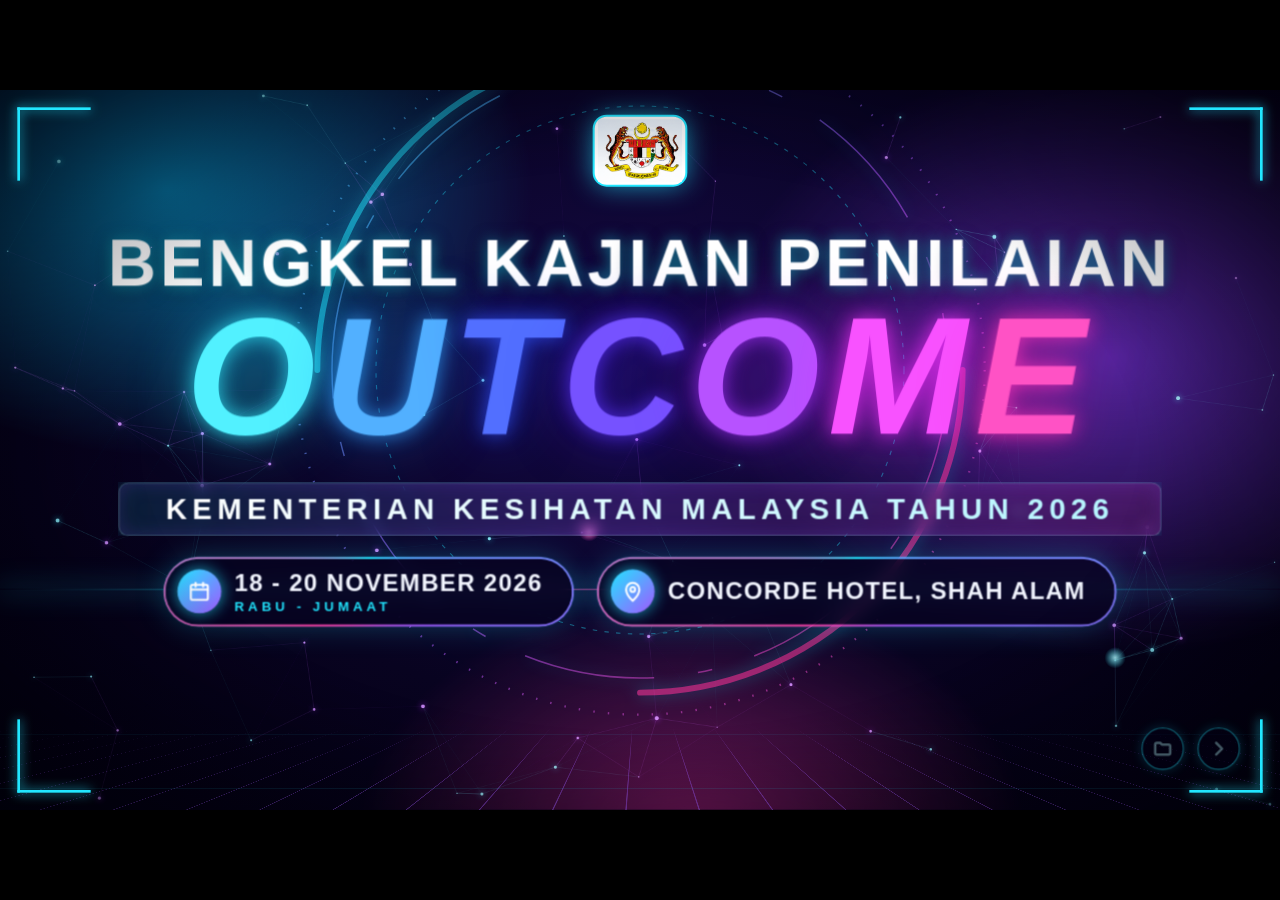
==== index.html @ d2b85f9a "Laman bengkel penilaian outcome" ====
<!DOCTYPE html>
<html lang="ms">
<head>
  <meta charset="UTF-8">
  <meta name="viewport" content="width=device-width, initial-scale=1">
  <title>Backdrop - BKPO KKM 2026</title>
  <link rel="stylesheet" href="css/theme.css">
  <link rel="stylesheet" href="css/main.css">
</head>
<body>
  <div id="stage">
    <div class="aurora"><i class="a1"></i><i class="a2"></i><i class="a3"></i></div>
    <div class="grid"></div>
    <div class="horizon"></div>
    <div class="scan"></div>

    <!-- Cincin HUD berputar di belakang tajuk -->
    <svg class="rings" viewBox="-500 -500 1000 1000" aria-hidden="true">
      <defs>
        <linearGradient id="rg" x1="0" y1="0" x2="1" y2="1">
          <stop offset="0" stop-color="#22e6ff"/><stop offset=".5" stop-color="#a259ff"/><stop offset="1" stop-color="#ff3ea5"/>
        </linearGradient>
      </defs>
      <g class="r r1"><circle r="470" fill="none" stroke="url(#rg)" stroke-width="3" stroke-dasharray="2 18"/></g>
      <g class="r r2"><circle r="420" fill="none" stroke="url(#rg)" stroke-width="2" stroke-dasharray="180 60 20 60"/></g>
      <g class="r r3"><circle r="360" fill="none" stroke="#22e6ff" stroke-width="1.5" stroke-opacity=".7" stroke-dasharray="6 10"/></g>
      <g class="r r4"><path d="M -440 0 A 440 440 0 0 1 0 -440" fill="none" stroke="#22e6ff" stroke-width="8" stroke-linecap="round"/><path d="M 440 0 A 440 440 0 0 1 0 440" fill="none" stroke="#ff3ea5" stroke-width="8" stroke-linecap="round"/></g>
    </svg>

    <div class="crest-top"><img src="assets/jata.png" alt="Jata Negara"></div>

    <main class="center" id="center">
      <h1 class="title">
        <span class="t1" id="t1">BENGKEL KAJIAN PENILAIAN</span>
        <span class="t2" id="t2">OUTCOME</span>
      </h1>

      <div class="sub"><span>KEMENTERIAN KESIHATAN MALAYSIA TAHUN 2026</span></div>

      <div class="chips">
        <div class="chip c1">
          <i class="ico"><svg viewBox="0 0 24 24"><rect x="3" y="5" width="18" height="16" rx="2"/><path d="M3 10h18M8 3v4M16 3v4"/></svg></i>
          <div><b>18 - 20 NOVEMBER 2026</b><small>RABU - JUMAAT</small></div>
        </div>
        <div class="chip c2">
          <i class="ico"><svg viewBox="0 0 24 24"><path d="M12 22s7-6.5 7-12a7 7 0 10-14 0c0 5.5 7 12 7 12z"/><circle cx="12" cy="10" r="2.5"/></svg></i>
          <div><b>CONCORDE HOTEL, SHAH ALAM</b></div>
        </div>
      </div>
    </main>

    <a class="navbtn nav-next" id="navBtn" href="sesi.html" title="Jadual sesi (S)" aria-label="Ke halaman sesi">
      <svg viewBox="0 0 24 24"><path d="M9 5l7 7-7 7"/></svg>
    </a>
    <a class="navbtn nav-folder" href="folder.html" title="Folder Bengkel (B)" aria-label="Ke halaman Folder Bengkel">
      <svg viewBox="0 0 24 24"><path d="M3 7a2 2 0 012-2h4l2 2h8a2 2 0 012 2v8a2 2 0 01-2 2H5a2 2 0 01-2-2z"/></svg>
    </a>
    <div class="corner tl"></div><div class="corner tr"></div>
    <div class="corner bl"></div><div class="corner br"></div>
    <div class="vignette"></div>
  </div>

  <script src="js/fx.js"></script>
  <script src="js/main.js"></script>
</body>
</html>
---- css/theme.css ----
/* ==========================================================
   TEMA BERSAMA - AI / FUTURISTIK
   Digunakan oleh index.html (utama) dan sesi.html (jadual)
   ========================================================== */
:root {
  --cyan: #22e6ff;
  --cyan-l: #b6f6ff;
  --violet: #a259ff;
  --magenta: #ff3ea5;
  --mint: #3dffa8;
  --amber: #ffb347;
  --white: #f3f6ff;
  --font: "Montserrat", "Segoe UI", "Helvetica Neue", Arial, sans-serif;
}
* { box-sizing: border-box; margin: 0; padding: 0; }
html, body { width: 100%; height: 100%; background: #000; overflow: hidden; font-family: var(--font); color: var(--white); cursor: none; }

/* Pentas tetap 1920x1080, diskala oleh fx.js */
#stage {
  position: absolute; left: 50%; top: 50%;
  width: 1920px; height: 1080px;
  transform-origin: center center;
  transform: translate(-50%, -50%);
  overflow: hidden;
  background: radial-gradient(ellipse at 50% 38%, #150a46 0%, #080320 55%, #02000b 100%);
}
#fx { position: absolute; inset: 0; width: 100%; height: 100%; }

/* Aurora: gumpalan cahaya bergerak perlahan */
.aurora i { position: absolute; border-radius: 50%; mix-blend-mode: screen; will-change: transform; }
.aurora .a1 { width: 1100px; height: 800px; left: -300px; top: -250px; background: radial-gradient(closest-side, rgba(0,200,255,.55), transparent); animation: drift1 19s ease-in-out infinite alternate; }
.aurora .a2 { width: 1200px; height: 900px; right: -350px; top: -50px; background: radial-gradient(closest-side, rgba(140,60,255,.55), transparent); animation: drift2 23s ease-in-out infinite alternate; }
.aurora .a3 { width: 1000px; height: 700px; left: 28%; bottom: -380px; background: radial-gradient(closest-side, rgba(255,50,160,.42), transparent); animation: drift3 27s ease-in-out infinite alternate; }
@keyframes drift1 { to { transform: translate(520px, 240px) scale(1.25); } }
@keyframes drift2 { to { transform: translate(-480px, 280px) scale(.85); } }
@keyframes drift3 { to { transform: translate(-560px, -160px) scale(1.3); } }

/* Lantai grid perspektif */
.grid { position: absolute; left: -60%; width: 220%; bottom: 0; height: 520px; transform: perspective(520px) rotateX(62deg); transform-origin: 50% 100%;
  background-image: linear-gradient(rgba(34,230,255,.55) 2px, transparent 2px), linear-gradient(90deg, rgba(162,89,255,.55) 2px, transparent 2px);
  background-size: 110px 110px; animation: gridMove 2.4s linear infinite;
  -webkit-mask-image: linear-gradient(to top, #000 0%, transparent 90%); mask-image: linear-gradient(to top, #000 0%, transparent 90%); }
@keyframes gridMove { to { background-position: 0 110px, 0 0; } }
.horizon { position: absolute; left: 0; right: 0; bottom: 330px; height: 2px; background: linear-gradient(90deg, transparent, var(--cyan), var(--magenta), var(--cyan), transparent); box-shadow: 0 0 40px 6px rgba(34,230,255,.5); opacity: .55; }

/* Garis imbas */
.scan { position: absolute; left: 0; right: 0; height: 260px; top: -260px; background: linear-gradient(to bottom, transparent, rgba(34,230,255,.09), rgba(34,230,255,.2) 92%, transparent); animation: scan 8s linear infinite; pointer-events: none; }
@keyframes scan { to { transform: translateY(1600px); } }

/* Bracket HUD di sudut */
.corner { position: absolute; width: 110px; height: 110px; border: 0 solid var(--cyan); filter: drop-shadow(0 0 8px var(--cyan)); animation: cornerPulse 3s ease-in-out infinite; z-index: 6; }
.corner.tl { top: 26px; left: 26px; border-top-width: 4px; border-left-width: 4px; }
.corner.tr { top: 26px; right: 26px; border-top-width: 4px; border-right-width: 4px; }
.corner.bl { bottom: 26px; left: 26px; border-bottom-width: 4px; border-left-width: 4px; }
.corner.br { bottom: 26px; right: 26px; border-bottom-width: 4px; border-right-width: 4px; }
@keyframes cornerPulse { 50% { opacity: .45; transform: scale(.94); } }

.vignette { position: absolute; inset: 0; pointer-events: none; background: radial-gradient(ellipse at center, transparent 55%, rgba(0,0,10,.65) 100%); z-index: 5; }


/* ---------- Butang navigasi kecil ---------- */
.navbtn { position: absolute; z-index: 20; width: 64px; height: 64px; border-radius: 50%; display: grid; place-items: center; text-decoration: none;
  background: rgba(8,4,32,.7); border: 2px solid var(--cyan); box-shadow: 0 0 18px rgba(34,230,255,.5); backdrop-filter: blur(6px);
  opacity: .35; cursor: pointer; transition: opacity .3s, transform .3s, box-shadow .3s, background .3s; }
.navbtn svg { width: 30px; height: 30px; fill: none; stroke: var(--cyan-l); stroke-width: 3; stroke-linecap: round; stroke-linejoin: round; }
.navbtn:hover, body.mouse-on .navbtn { opacity: 1; }
.navbtn:hover { transform: scale(1.15); background: linear-gradient(135deg, var(--cyan), var(--violet)); box-shadow: 0 0 34px rgba(34,230,255,.9); }
.navbtn:hover svg { stroke: #fff; }
.nav-next { right: 60px; bottom: 60px; animation: nudge 2.4s ease-in-out infinite; }
.nav-back { top: 52px; right: 430px; }
.nav-folder { right: 144px; bottom: 60px; }
.nav-home { right: 60px; bottom: 60px; }
@keyframes nudge { 50% { transform: translateX(6px); } }
body.mouse-on, body.mouse-on * { cursor: default !important; }
body.mouse-on .navbtn { cursor: pointer !important; }

@media (prefers-reduced-motion: reduce) { * { animation-duration: 0.001s !important; animation-iteration-count: 1 !important; } }
---- css/main.css ----
/* ---------- Halaman utama: tajuk, tarikh, lokasi ---------- */
.rings { position: absolute; left: 50%; top: 420px; width: 1100px; height: 1100px; margin: -550px 0 0 -550px; opacity: .55; z-index: 1; filter: drop-shadow(0 0 12px rgba(34,230,255,.6)); animation: ringIn 2s cubic-bezier(.2,.8,.2,1) both; }
@keyframes ringIn { from { opacity: 0; transform: scale(.6) rotate(-40deg); } to { opacity: .55; transform: none; } }
.rings .r { transform-origin: 0 0; }
.r1 { animation: rot 70s linear infinite; }
.r2 { animation: rot 46s linear infinite reverse; }
.r3 { animation: rot 30s linear infinite; }
.r4 { animation: rot 18s linear infinite; }
@keyframes rot { to { transform: rotate(360deg); } }

.center { position: absolute; inset: 0; z-index: 3; display: flex; flex-direction: column; align-items: center; justify-content: center; padding-bottom: 70px; animation: floaty 9s ease-in-out infinite; }
@keyframes floaty { 50% { transform: translateY(-10px); } }

.title { display: flex; flex-direction: column; align-items: center; font-weight: 900; line-height: 1; perspective: 1200px; }
.t1 { font-size: 100px; letter-spacing: 6px; }
.t2 { font-size: 250px; letter-spacing: 12px; font-style: italic; margin-top: -4px; }

/* Setiap huruf dipecah oleh main.js */
.ch { display: inline-block; text-align: center; opacity: 0; transform-origin: 50% 100%;
  animation: charIn .9s cubic-bezier(.2,.9,.2,1) forwards, wave 5.5s ease-in-out infinite;
  animation-delay: calc(var(--i) * 55ms), calc(1.6s + var(--i) * 110ms); }
.ch.sp { width: .32em; }
.t1 .ch { color: #fff; text-shadow: 0 0 22px rgba(34,230,255,.55), 0 4px 30px rgba(0,0,0,.6); }
.t2 .ch { color: hsl(var(--h) 100% 66%); text-shadow: 0 0 30px hsl(var(--h) 100% 60% / .8), 0 0 90px hsl(var(--h) 100% 55% / .55); }
@keyframes charIn { 0% { opacity: 0; transform: translateY(70px) rotateX(-95deg) scale(.7); filter: blur(18px); }
                    100% { opacity: 1; transform: none; filter: blur(0); } }
@keyframes wave { 0%, 14%, 100% { filter: brightness(1); } 7% { filter: brightness(1.9) drop-shadow(0 0 18px #fff); transform: translateY(-6px); } }
.ch.scr { color: var(--cyan-l) !important; }

/* Bar tahun: kaca + cahaya meluncur */
.sub { position: relative; margin-top: 34px; padding: 14px 70px; border-radius: 14px; overflow: hidden;
  background: linear-gradient(90deg, rgba(34,230,255,.12), rgba(162,89,255,.22), rgba(255,62,165,.12));
  border: 1.5px solid rgba(182,246,255,.45); backdrop-filter: blur(10px);
  box-shadow: 0 0 40px rgba(34,230,255,.25), inset 0 0 30px rgba(162,89,255,.2);
  animation: subIn 1.2s .9s cubic-bezier(.2,.9,.2,1) both; }
.sub span { position: relative; z-index: 1; font-size: 44px; font-weight: 800; letter-spacing: 8px; background: linear-gradient(90deg, #fff, var(--cyan-l), #fff); background-size: 200% 100%; -webkit-background-clip: text; background-clip: text; color: transparent; animation: textFlow 6s linear infinite; }
.sub::after { content: ""; position: absolute; top: 0; bottom: 0; width: 220px; left: -300px; background: linear-gradient(100deg, transparent, rgba(255,255,255,.4), transparent); animation: sweep 5s 2s ease-in-out infinite; }
@keyframes subIn { from { opacity: 0; clip-path: inset(0 50% 0 50%); } to { opacity: 1; clip-path: inset(0 0 0 0); } }
@keyframes textFlow { to { background-position: -200% 0; } }
@keyframes sweep { 0% { left: -300px; } 50%, 100% { left: 110%; } }

/* Chip tarikh dan lokasi: sempadan neon berputar */
.chips { display: flex; gap: 40px; margin-top: 34px; }
.chip { position: relative; display: flex; align-items: center; gap: 20px; padding: 16px 44px 16px 18px; border-radius: 80px; background: rgba(8,4,32,.72); backdrop-filter: blur(12px); animation: chipIn 1s cubic-bezier(.2,1.2,.3,1) both; }
.chip.c1 { animation-delay: 1.5s; } .chip.c2 { animation-delay: 1.75s; }
.chip::before { content: ""; position: absolute; inset: -3px; border-radius: 83px; padding: 3px; z-index: -1;
  background: conic-gradient(from var(--ang, 0deg), var(--cyan), var(--violet), var(--magenta), var(--cyan));
  -webkit-mask: linear-gradient(#000 0 0) content-box, linear-gradient(#000 0 0); -webkit-mask-composite: xor; mask-composite: exclude;
  animation: spin 5s linear infinite; filter: drop-shadow(0 0 10px rgba(34,230,255,.7)); }
.chip::after { content: ""; position: absolute; inset: 0; border-radius: 80px; z-index: -2; box-shadow: 0 0 50px rgba(34,230,255,.28); }
@property --ang { syntax: "<angle>"; initial-value: 0deg; inherits: false; }
@keyframes spin { to { --ang: 360deg; } }
@keyframes chipIn { from { opacity: 0; transform: translateY(40px) scale(.7); } to { opacity: 1; transform: none; } }
.chip b { display: block; font-size: 36px; font-weight: 800; letter-spacing: 2px; }
.chip small { display: block; font-size: 20px; font-weight: 700; letter-spacing: 6px; color: var(--cyan); margin-top: 2px; }
.ico { width: 66px; height: 66px; border-radius: 50%; display: grid; place-items: center; background: linear-gradient(135deg, var(--cyan), var(--violet)); box-shadow: 0 0 24px rgba(34,230,255,.7); flex: none; animation: icoPulse 2.6s ease-in-out infinite; }
.ico svg { width: 34px; height: 34px; fill: none; stroke: #fff; stroke-width: 2.2; stroke-linecap: round; stroke-linejoin: round; }
@keyframes icoPulse { 50% { box-shadow: 0 0 44px rgba(255,62,165,.9); } }

/* Jata di bahagian atas tengah */
.crest-top { position: absolute; top: 40px; left: 50%; width: 136px; height: 102px; margin-left: -68px; z-index: 4; background: #fff; border-radius: 18px; display: grid; place-items: center; box-shadow: 0 0 0 3px var(--cyan), 0 0 40px rgba(34,230,255,.7); animation: crestIn 1.2s .3s cubic-bezier(.2,1.2,.3,1) both, crestGlow 4s 2s ease-in-out infinite; overflow: hidden; }
.crest-top img { width: 126px; height: auto; }
@keyframes crestIn { from { opacity: 0; transform: translateY(-40px) scale(.6); } to { opacity: 1; transform: none; } }
@keyframes crestGlow { 50% { box-shadow: 0 0 0 3px var(--magenta), 0 0 60px rgba(255,62,165,.8); } }
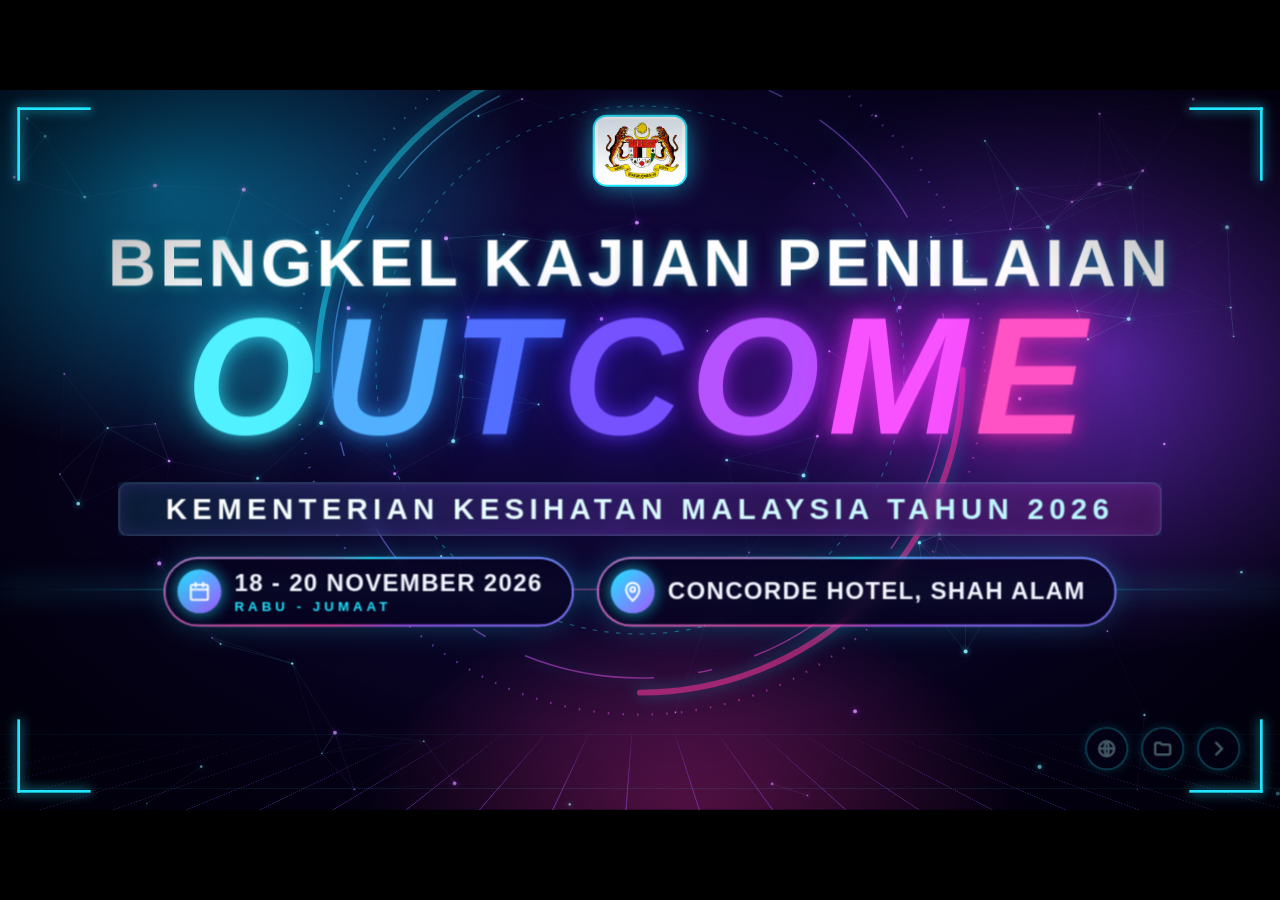
==== commit 0d90438a: "page main" ====
--- a/index.html
+++ b/index.html
@@ -55,6 +55,9 @@
     <a class="navbtn nav-folder" href="folder.html" title="Folder Bengkel (B)" aria-label="Ke halaman Folder Bengkel">
       <svg viewBox="0 0 24 24"><path d="M3 7a2 2 0 012-2h4l2 2h8a2 2 0 012 2v8a2 2 0 01-2 2H5a2 2 0 01-2-2z"/></svg>
     </a>
+    <a class="navbtn nav-laman" href="laman.html" title="QR Laman (L)" aria-label="Ke halaman QR Laman">
+      <svg viewBox="0 0 24 24"><circle cx="12" cy="12" r="9"/><path d="M3 12h18M12 3c3 3 3 15 0 18M12 3c-3 3-3 15 0 18"/></svg>
+    </a>
     <div class="corner tl"></div><div class="corner tr"></div>
     <div class="corner bl"></div><div class="corner br"></div>
     <div class="vignette"></div>
--- a/css/theme.css
+++ b/css/theme.css
@@ -69,6 +69,7 @@
 .nav-next { right: 60px; bottom: 60px; animation: nudge 2.4s ease-in-out infinite; }
 .nav-back { top: 52px; right: 430px; }
 .nav-folder { right: 144px; bottom: 60px; }
+.nav-laman { right: 228px; bottom: 60px; }
 .nav-home { right: 60px; bottom: 60px; }
 @keyframes nudge { 50% { transform: translateX(6px); } }
 body.mouse-on, body.mouse-on * { cursor: default !important; }
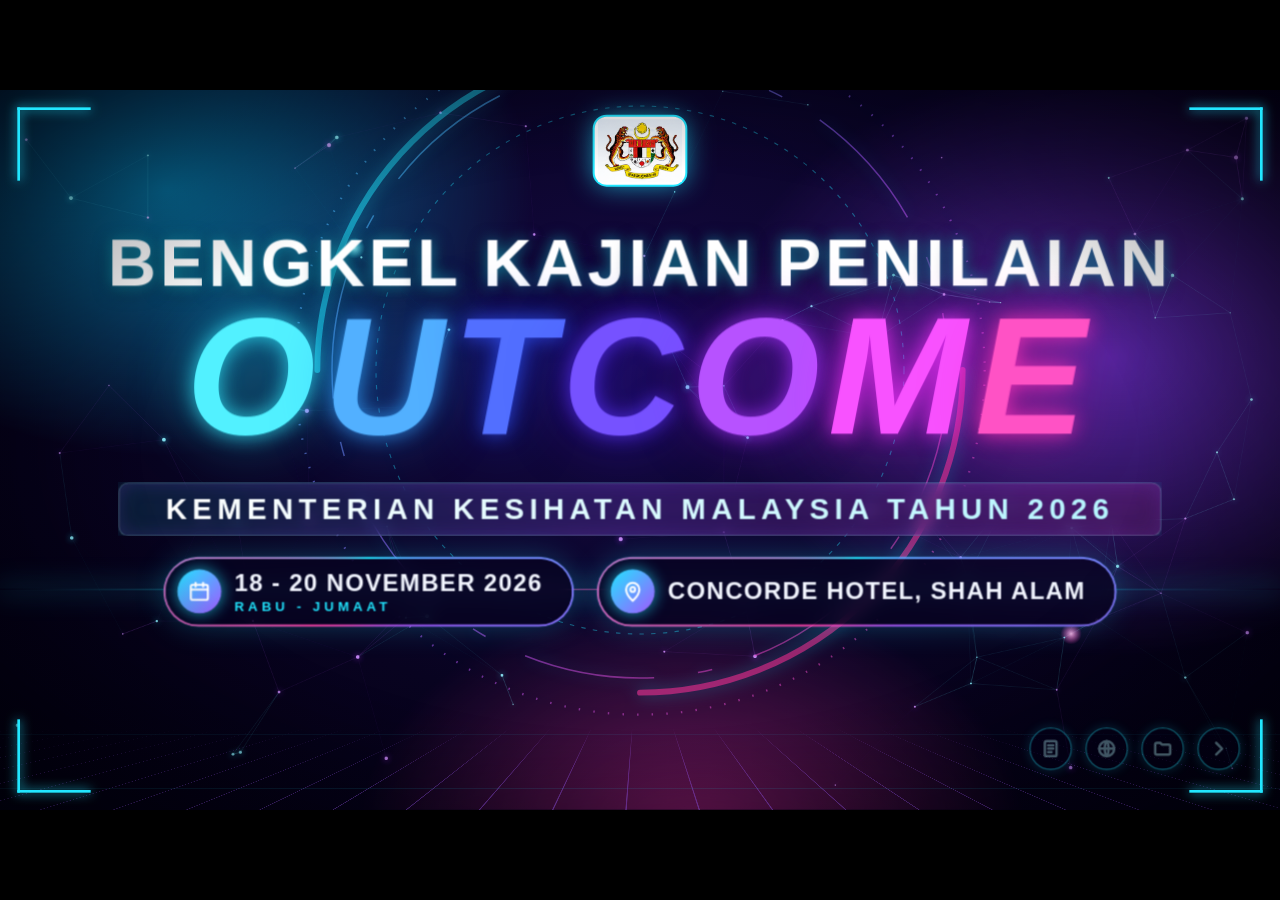
==== commit 7cd5a956: "Borang" ====
--- a/index.html
+++ b/index.html
@@ -55,6 +55,9 @@
     <a class="navbtn nav-folder" href="folder.html" title="Folder Bengkel (B)" aria-label="Ke halaman Folder Bengkel">
       <svg viewBox="0 0 24 24"><path d="M3 7a2 2 0 012-2h4l2 2h8a2 2 0 012 2v8a2 2 0 01-2 2H5a2 2 0 01-2-2z"/></svg>
     </a>
+    <a class="navbtn nav-borang" href="borang.html" title="Borang Penilaian (P)" aria-label="Ke halaman Borang Penilaian Kursus / Bengkel">
+      <svg viewBox="0 0 24 24"><rect x="5" y="3" width="14" height="18" rx="2"/><path d="M9 8h6M9 12h6M9 16h4"/></svg>
+    </a>
     <a class="navbtn nav-laman" href="laman.html" title="QR Laman (L)" aria-label="Ke halaman QR Laman">
       <svg viewBox="0 0 24 24"><circle cx="12" cy="12" r="9"/><path d="M3 12h18M12 3c3 3 3 15 0 18M12 3c-3 3-3 15 0 18"/></svg>
     </a>
--- a/css/theme.css
+++ b/css/theme.css
@@ -70,6 +70,7 @@
 .nav-back { top: 52px; right: 430px; }
 .nav-folder { right: 144px; bottom: 60px; }
 .nav-laman { right: 228px; bottom: 60px; }
+.nav-borang { right: 312px; bottom: 60px; }
 .nav-home { right: 60px; bottom: 60px; }
 @keyframes nudge { 50% { transform: translateX(6px); } }
 body.mouse-on, body.mouse-on * { cursor: default !important; }
